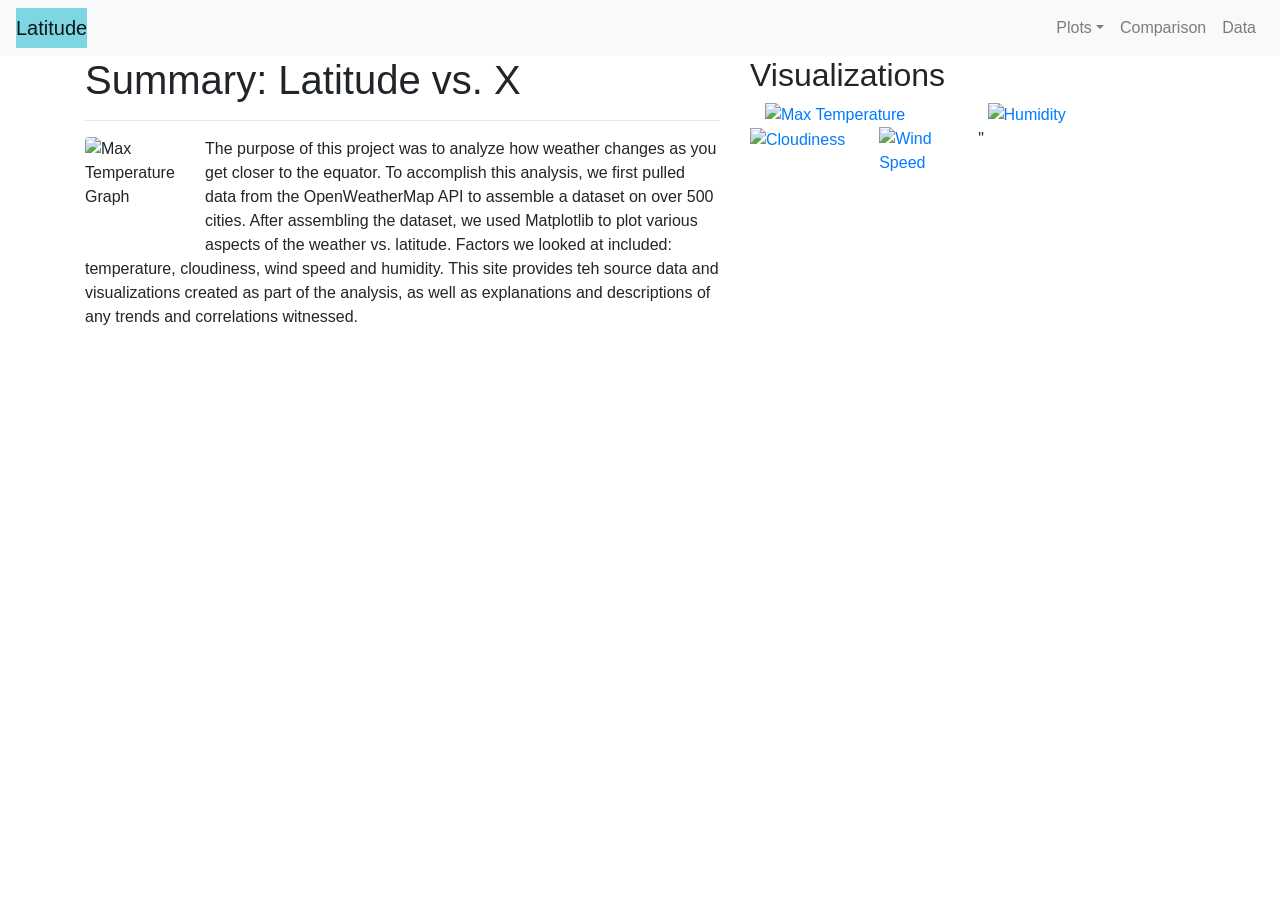
==== index.html @ bd0cbfb4 "Rename web_visualizations/Resources/index.html to index.html" ====
<!DOCTYPE html>
<html lang = "en-us">

<!--Header and all important imports-->
<head>
    <meta charset = "UTF-8">
    <!--Title of webpage in link-->
    <title>City Weather Dashboard</title>
    <!--Linking css file to html file-->
    <link rel = "stylesheet" type = "text/css" href = "design.css">
    <!--Bootstrap link-->
    <link rel = "stylesheet" href = "https://stackpath.bootstrapcdn.com/bootstrap/4.3.1/css/bootstrap.min.css" integrity="sha384-ggOyR0iXCbMQv3Xipma34MD+dH/1fQ784/j6cY/iJTQUOhcWr7x9JvoRxT2MZw1T" crossorigin="anonymous">
</head>

<body id = "page1">
<!--NAVBAR-->
    <div class = "navigation">
        <nav class = "navbar navbar-expand-lg navbar-light bg-light">
            <a class = "navbar-brand" style = "background-color: rgb(126, 214, 226);" href = "index.html">Latitude</a>
            <button class = "navbar-toggler border-white" type = "button" data-toggle = "collapse" data-target = "#navbarDropDown" aria-controls = "navbarSupportedContent" aria-expanded = "False" aria-label = "Toggle navigation">
            <span class = "navbar-toggler-icon"></span>
            </button>
            <div class = "collapse navbar-collapse" id = "navbarDropDown">
                <ul class = "navbar-nav ml-auto">
                    <li class = "nav-item-dropdown">
                        <a class = "nav-link dropdown-toggle"  href = "#" id = "navbarDropDownMenuLink" data-toggle = "dropdown" aria-haspopup="true" aria-expanded="false">Plots</a>
                        <div class = "dropdown-menu" aria-labelledby = "navbarDropDown">
                            <a class = "dropdown-item" href = "maxtemp.html">Max Temperature</a>
                            <a class = "dropdown-item" href = "humidity.html">Humidity</a>
                            <a class = "dropdown-item" href = "cloudiness.html">Cloudiness</a>
                            <a class = "dropdown-item" href = "windspeed.html">Wind Speed</a>
                        </div>
                    </li>
                    <li class = "nav-item">
                        <a class = "nav-link" href = "comparisons.html">Comparison</a>
                    </li>
                    <li class = "nav-item">
                        <a class = "nav-link" href = "data_page.html">Data</a>   
                    </li>
                </ul>
            </div>
        </nav>
    </div>


<!--CONTENT-->
<!--Within the body we have a container, which has a class 'row'. This row is split into 12 columns, with the first box box taking up 7 of them.-->
    <div class = "container">
        <div class = "row">
            <div class = "col-lg-7 col-md-12">
                <div class = "box">
                    <h1>Summary: Latitude vs. X</h1>
                <hr>
                    <img src = "../Assets/Fig1.png" class = "Visualization rounded float-left" alt = "Max Temperature Graph" width = "120" height = "120">
                    <p>The purpose of this project was to analyze how weather changes as you get closer to the equator. To accomplish this analysis, we first pulled data from the OpenWeatherMap API to assemble a dataset on over 500 cities.
                        After assembling the dataset, we used Matplotlib to plot various aspects of the weather vs. latitude. Factors we looked at included: temperature, cloudiness, wind speed and humidity. This site provides teh source data and visualizations created as part of the analysis, as well as explanations and descriptions of any trends and correlations witnessed.</p>
                </div>
            </div>
            <!--The other 5 columns are taken by this box. With the heading 'Visualizations'.-->
            <div class = "col-lg-5 col-md-12">
                <div class = "box">
                    <h2>Visualizations</h2>
                </hr>
                <!--New class for the content below the header-->
                <div class = "container">
                    <div class = "row" style = "padding-bottom: 30px;">
                        <div class = "col-6">
                            <a href = "maxtemp.html">
                            <img class = "panel" src = "../Assets/Fig1.png" alt = "Max Temperature">
                            </a>
                        </div>
                        <div class = "col-6">
                            <a href = "humidity.html">
                                <img class = "panel" src = "../Assets/Fig2.png" alt = "Humidity">
                            </a>
                        </div>
                        <div class = "row" style = "padding-bottom: 30px;">
                            <div class = "col-6">
                                <a href = "cloudiness.html">
                                    <img class = "panel" src = "../Assets/Fig3.png" alt = "Cloudiness">
                                </a>
                            </div>
                            <div class = "col-6">
                                <a href = "windspeed.html">
                                    <img class = "panel" src = "../Assets/Fig4.png" alt = "Wind Speed">
                                </a>
                            </div>
                            </div>"
                        </div>
                    </div>
                </div>
                </div>


            </div>
        </div>

        <!--Taken from Bootstrap Website-->
        <script src="https://code.jquery.com/jquery-3.3.1.slim.min.js" integrity="sha384-q8i/X+965DzO0rT7abK41JStQIAqVgRVzpbzo5smXKp4YfRvH+8abtTE1Pi6jizo" crossorigin="anonymous"></script>
        <script src="https://cdnjs.cloudflare.com/ajax/libs/popper.js/1.14.7/umd/popper.min.js" integrity="sha384-UO2eT0CpHqdSJQ6hJty5KVphtPhzWj9WO1clHTMGa3JDZwrnQq4sF86dIHNDz0W1" crossorigin="anonymous"></script>
        <script src="https://stackpath.bootstrapcdn.com/bootstrap/4.3.1/js/bootstrap.min.js" integrity="sha384-JjSmVgyd0p3pXB1rRibZUAYoIIy6OrQ6VrjIEaFf/nJGzIxFDsf4x0xIM+B07jRM" crossorigin="anonymous"></script>
        
</body>

</html>

<!--Extra notes: 
    See if i can change the dropdown menu to fall below the parent nav bar. 
    See if i can change the color of the background when the page changes size
    See if i can change the color of the text in the brand box.-->
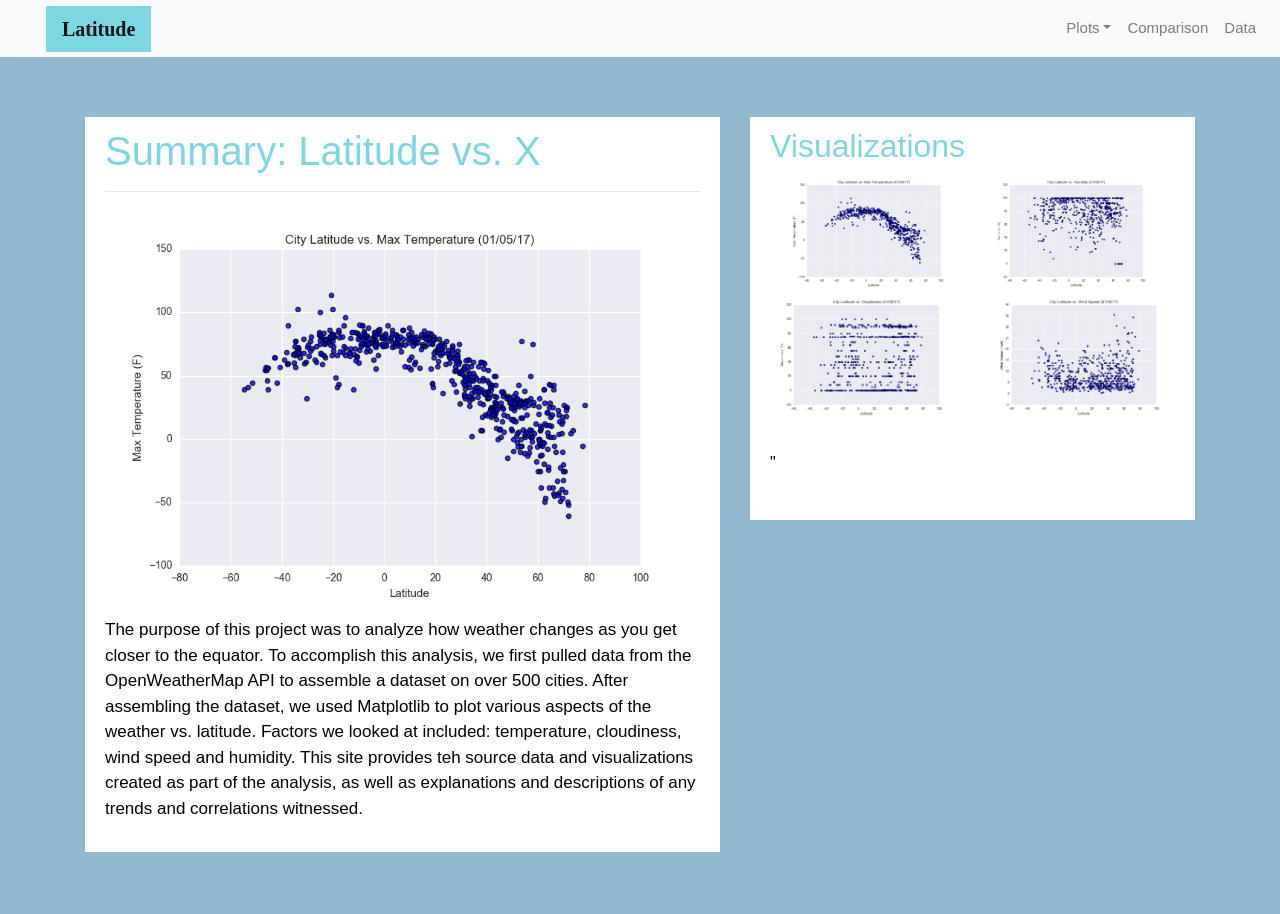
==== commit 536d881b: "publish to github.io" ====
--- a/index.html
+++ b/index.html
@@ -16,7 +16,7 @@
 <!--NAVBAR-->
     <div class = "navigation">
         <nav class = "navbar navbar-expand-lg navbar-light bg-light">
-            <a class = "navbar-brand" style = "background-color: rgb(126, 214, 226);" href = "index.html">Latitude</a>
+            <a class = "navbar-brand" style = "background-color: rgb(126, 214, 226);" href = "Landing_page.html">Latitude</a>
             <button class = "navbar-toggler border-white" type = "button" data-toggle = "collapse" data-target = "#navbarDropDown" aria-controls = "navbarSupportedContent" aria-expanded = "False" aria-label = "Toggle navigation">
             <span class = "navbar-toggler-icon"></span>
             </button>
@@ -107,4 +107,4 @@
 <!--Extra notes: 
     See if i can change the dropdown menu to fall below the parent nav bar. 
     See if i can change the color of the background when the page changes size
-    See if i can change the color of the text in the brand box.-->
+    See if i can change the color of the text in the brand box.-->
--- a/design.css
+++ b/design.css
@@ -0,0 +1,160 @@
+#page1 {
+    background-color: rgb(145, 185, 207); 
+  }
+#page2 {
+    background-color: rgb(145, 185, 207); 
+}
+
+#page3 {
+    background-color: rgb(145, 185, 207); 
+}
+
+#page4 {
+    background-color: rgb(145, 185, 207); 
+}
+
+#page5 {
+    background-color: rgb(145, 185, 207); 
+}
+
+#page6 {
+    background-color: rgb(145, 185, 207); 
+}
+
+#page7 {
+    background-color: rgb(145, 185, 207); 
+}
+/* navbar styling */
+  .navbar{
+    max-height: 57px; 
+  }
+  .navigation .navbar-brand{
+    text-decoration-color: white; 
+    margin-left: 30px; 
+    padding: inherit; 
+    font-weight: bold; 
+    background-color: #0BADA6;
+    font-family: Georgia, 'Times New Roman', Times, serif;
+  }
+
+  .navbar{
+    background-color: white; 
+    font-size: 15px; 
+  }
+  .active, .dropdown-menu .dropdown-item:active a:hover{
+    background-color:#E7E7E7!important; 
+  }
+  .dropdown-item{
+    color: #6D8092 !important; 
+  }
+
+  .dropdown .dropdown-menu .dropdown-item:active, .dropdown .dropdown-menu .dropdown-item:hover{
+    background-color:#E7E7E7 !important; 
+  }
+  a{
+    color: #6D8092;
+    font-size: 15px; 
+  }
+  .nav-link:hover{
+    background-color:#E7E7E7 !important;
+
+   }
+  
+  .navbar-brand:hover{
+  color: rgb(175, 175, 175) !important;
+  }
+
+
+  img{
+    width:100% !important;
+    height:100% !important;
+  }
+  .active, .panel:hover{
+    border-color:#0BADA6;
+    border-style: solid; 
+    
+  }
+  .vizualization{
+    width:50% !important;
+    height:50% !important;
+    top: 20%;
+  }
+  
+  .title{
+    color: #0BADA6;  
+    font-family: Georgia, 'Times New Roman', Times, serif;
+    font-weight: bolder; 
+    padding-top: 25px; 
+  }
+
+  p{
+  color: #000;
+  font-family: Arial, Helvetica, sans-serif;
+  font-size: 17px; 
+  }
+
+  h1{
+      color: #7ED6E2;
+  }
+
+  h2{
+      color: #7ED6E2;
+
+  }
+  .box {
+    margin-top: 60px; 
+    margin-bottom: 62px; 
+    padding: 10px 20px 15px; 
+    color:black;
+    background-color: white; 
+  
+  }
+  .table{
+    font-size: 15px; 
+    border-top-color: white !important; 
+  }
+
+  footer{
+  background-color: #666666; 
+  border-top-style: solid; 
+  border-top-width: 5px; 
+  border-top-color: #0BADA6;
+  color: white; 
+  min-height: 55px; 
+  font-family: Arial, Helvetica, sans-serif;
+  font-size: 15px; 
+  text-align: center; 
+  position: fixed;
+  left: 0;
+  bottom: 0;
+  width: 100%;
+  padding-top: 15px; 
+  }
+
+/* media queries */
+  @media(max-width: 992px){
+  .navbar-expand-lg{
+  background-color: #0BADA6 !important;
+  }
+  .navbar{
+    max-height: none; 
+    padding: inherit;
+  }
+  .navbar div{
+    margin: inherit; 
+    background-color: white;  
+  }
+  .navbar-brand{
+    padding: 10px !important; 
+  }
+  
+  button{
+    margin-right: 30px; 
+  }
+  button:focus {
+  
+    outline: 1px dotted;
+    outline: 5px auto -webkit-focusring-color;
+    
+    }
+  }
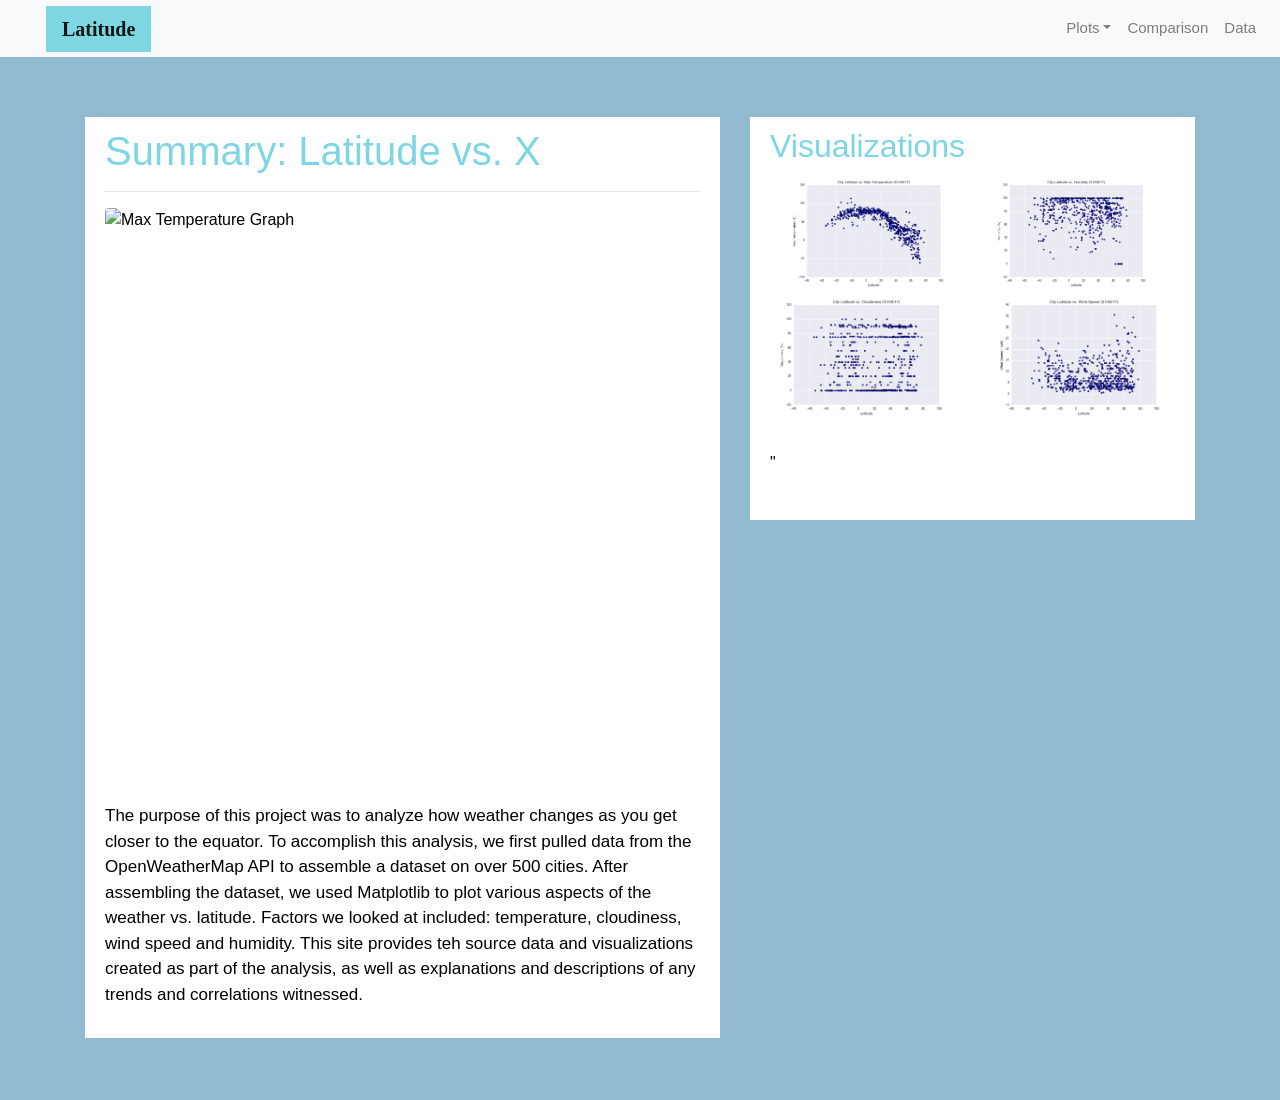
==== commit 52dec8d9: "Update index.html" ====
--- a/index.html
+++ b/index.html
@@ -16,7 +16,7 @@
 <!--NAVBAR-->
     <div class = "navigation">
         <nav class = "navbar navbar-expand-lg navbar-light bg-light">
-            <a class = "navbar-brand" style = "background-color: rgb(126, 214, 226);" href = "Landing_page.html">Latitude</a>
+            <a class = "navbar-brand" style = "background-color: rgb(126, 214, 226);" href = "index.html">Latitude</a>
             <button class = "navbar-toggler border-white" type = "button" data-toggle = "collapse" data-target = "#navbarDropDown" aria-controls = "navbarSupportedContent" aria-expanded = "False" aria-label = "Toggle navigation">
             <span class = "navbar-toggler-icon"></span>
             </button>
@@ -66,23 +66,23 @@
                     <div class = "row" style = "padding-bottom: 30px;">
                         <div class = "col-6">
                             <a href = "maxtemp.html">
-                            <img class = "panel" src = "../Assets/Fig1.png" alt = "Max Temperature">
+                            <img class = "panel" src = "Fig1.png" alt = "Max Temperature">
                             </a>
                         </div>
                         <div class = "col-6">
                             <a href = "humidity.html">
-                                <img class = "panel" src = "../Assets/Fig2.png" alt = "Humidity">
+                                <img class = "panel" src = "Fig2.png" alt = "Humidity">
                             </a>
                         </div>
                         <div class = "row" style = "padding-bottom: 30px;">
                             <div class = "col-6">
                                 <a href = "cloudiness.html">
-                                    <img class = "panel" src = "../Assets/Fig3.png" alt = "Cloudiness">
+                                    <img class = "panel" src = "Fig3.png" alt = "Cloudiness">
                                 </a>
                             </div>
                             <div class = "col-6">
                                 <a href = "windspeed.html">
-                                    <img class = "panel" src = "../Assets/Fig4.png" alt = "Wind Speed">
+                                    <img class = "panel" src = "Fig4.png" alt = "Wind Speed">
                                 </a>
                             </div>
                             </div>"
@@ -107,4 +107,4 @@
 <!--Extra notes: 
     See if i can change the dropdown menu to fall below the parent nav bar. 
     See if i can change the color of the background when the page changes size
-    See if i can change the color of the text in the brand box.-->+    See if i can change the color of the text in the brand box.-->
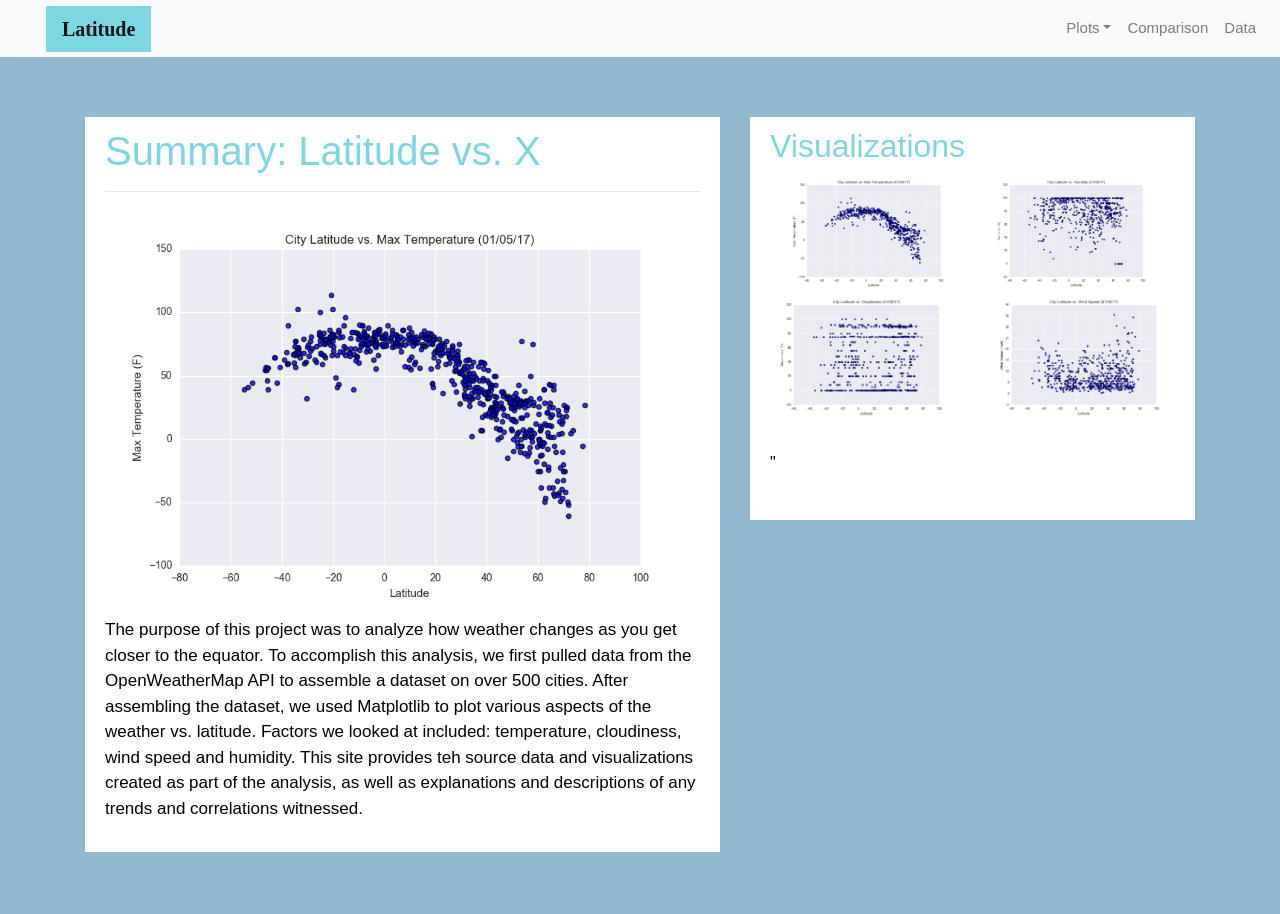
==== commit 5f34f3b9: "Update index.html" ====
--- a/index.html
+++ b/index.html
@@ -51,7 +51,7 @@
                 <div class = "box">
                     <h1>Summary: Latitude vs. X</h1>
                 <hr>
-                    <img src = "../Assets/Fig1.png" class = "Visualization rounded float-left" alt = "Max Temperature Graph" width = "120" height = "120">
+                    <img src = "Fig1.png" class = "Visualization rounded float-left" alt = "Max Temperature Graph" width = "120" height = "120">
                     <p>The purpose of this project was to analyze how weather changes as you get closer to the equator. To accomplish this analysis, we first pulled data from the OpenWeatherMap API to assemble a dataset on over 500 cities.
                         After assembling the dataset, we used Matplotlib to plot various aspects of the weather vs. latitude. Factors we looked at included: temperature, cloudiness, wind speed and humidity. This site provides teh source data and visualizations created as part of the analysis, as well as explanations and descriptions of any trends and correlations witnessed.</p>
                 </div>
